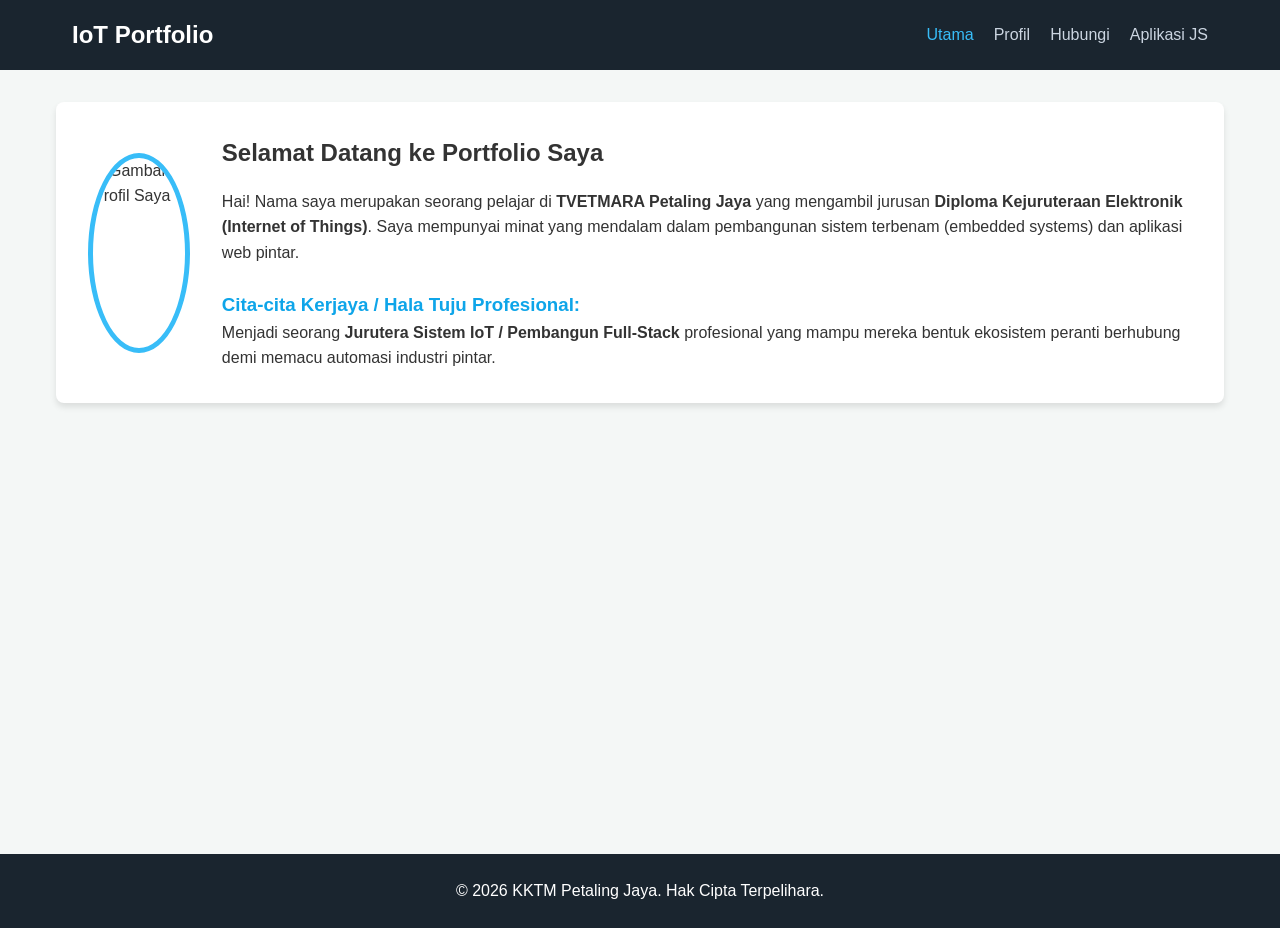
==== index.html @ 68d2a6ef "Add files via upload" ====
<!DOCTYPE html>
<html lang="ms">
<head>
    <meta charset="UTF-8">
    <meta name="viewport" content="width=device-width, initial-scale=1.0">
    <title>Portfolio Saya | Utama</title>
    <link rel="stylesheet" href="style.css">
</head>
<body>

    <header>
        <nav class="navbar">
            <div class="logo">IoT Portfolio</div>
            <div class="menu-toggle" id="mobile-menu">
                <span class="bar"></span>
                <span class="bar"></span>
                <span class="bar"></span>
            </div>
            <ul class="nav-links">
                <li><a href="index.html" class="active">Utama</a></li>
                <li><a href="profile.html">Profil</a></li>
                <li><a href="contact.html">Hubungi</a></li>
                <li><a href="game.html">Aplikasi JS</a></li>
            </ul>
        </nav>
    </header>

    <main>
        <section class="card hero">
            <!-- Sila gantikan gambar profile.jpg dalam folder images -->
            <img src="images/profile.jpg" alt="Gambar Profil Saya" class="profile-img">
            <div>
                <h1>Selamat Datang ke Portfolio Saya</h1>
                <p style="margin-top: 1rem;">
                    Hai! Nama saya merupakan seorang pelajar di <strong>TVETMARA Petaling Jaya</strong> yang mengambil jurusan <strong>Diploma Kejuruteraan Elektronik (Internet of Things)</strong>. Saya mempunyai minat yang mendalam dalam pembangunan sistem terbenam (embedded systems) dan aplikasi web pintar.
                </p>
                <h3 style="margin-top: 1.5rem; color: #0ea5e9;">Cita-cita Kerjaya / Hala Tuju Profesional:</h3>
                <p>Menjadi seorang <strong>Jurutera Sistem IoT / Pembangun Full-Stack</strong> profesional yang mampu mereka bentuk ekosistem peranti berhubung demi memacu automasi industri pintar.</p>
            </div>
        </section>
    </main>

    <footer>
        <p>&copy; 2026 KKTM Petaling Jaya. Hak Cipta Terpelihara.</p>
    </footer>

    <script src="script.js"></script>
</body>
</html>
---- style.css ----
/* Reset & Base Styles */
* {
    margin: 0;
    padding: 0;
    box-sizing: border-box;
    font-family: 'Segoe UI', Tahoma, Geneva, Verdana, sans-serif;
}

body {
    background-color: #f4f7f6;
    color: #333;
    line-height: 1.6;
}

/* Navigation Bar */
header {
    background-color: #1a252f;
    position: sticky;
    top: 0;
    z-index: 1000;
}

.navbar {
    display: flex;
    justify-content: space-between;
    align-items: center;
    padding: 1rem 2rem;
    max-width: 1200px;
    margin: 0 auto;
}

.logo {
    color: #fff;
    font-size: 1.5rem;
    font-weight: bold;
}

.nav-links {
    list-style: none;
    display: flex;
}

.nav-links li {
    margin-left: 20px;
}

.nav-links a {
    color: #cbd5e1;
    text-decoration: none;
    font-weight: 500;
    transition: color 0.3s;
}

.nav-links a:hover, .nav-links a.active {
    color: #38bdf8;
}

.menu-toggle {
    display: none;
    flex-direction: column;
    cursor: pointer;
}

.menu-toggle .bar {
    height: 3px;
    width: 25px;
    background-color: white;
    margin: 4px 0;
    transition: 0.4s;
}

/* Main Container */
main {
    max-width: 1200px;
    margin: 2rem auto;
    padding: 0 1rem;
    min-height: 80vh;
}

/* Footer */
footer {
    background-color: #1a252f;
    color: #fff;
    text-align: center;
    padding: 1.5rem;
    margin-top: 2rem;
}

/* Card Styles */
.card {
    background: #fff;
    padding: 2rem;
    border-radius: 8px;
    box-shadow: 0 4px 6px rgba(0,0,0,0.1);
    margin-bottom: 2rem;
}

/* Home Page Styles */
.hero {
    display: flex;
    align-items: center;
    gap: 2rem;
}

.profile-img {
    width: 200px;
    height: 200px;
    border-radius: 50%;
    object-fit: cover;
    border: 5px solid #38bdf8;
}

/* Table Styles (Profile Page) */
.resume-table {
    width: 100%;
    border-collapse: collapse;
    margin-top: 1rem;
}

.resume-table th, .resume-table td {
    border: 1px solid #ddd;
    padding: 12px;
    text-align: left;
}

.resume-table th {
    background-color: #34495e;
    color: white;
}

/* Form Styles (Contact Page) */
.form-group {
    margin-bottom: 1.5rem;
}

.form-group label {
    display: block;
    margin-bottom: 0.5rem;
    font-weight: bold;
}

.form-control {
    width: 100%;
    padding: 0.75rem;
    border: 1px solid #ccc;
    border-radius: 4px;
}

.error-msg {
    color: #e74c3c;
    font-size: 0.85rem;
    margin-top: 0.25rem;
    display: none;
}

.btn {
    background-color: #38bdf8;
    color: white;
    padding: 0.75rem 1.5rem;
    border: none;
    border-radius: 4px;
    cursor: pointer;
    font-size: 1rem;
}

.btn:hover {
    background-color: #0ea5e9;
}

/* App Styles (Game/Interactive Page) */
.app-container {
    max-width: 500px;
    margin: 0 auto;
    text-align: center;
}

#bmi-result {
    margin-top: 1.5rem;
    font-size: 1.2rem;
    font-weight: bold;
}

/* Responsiveness (Media Queries) */
@media (max-width: 768px) {
    .nav-links {
        display: none;
        flex-direction: column;
        width: 100%;
        position: absolute;
        top: 60px;
        left: 0;
        background-color: #1a252f;
        text-align: center;
        padding: 1rem 0;
    }
    
    .nav-links.active {
        display: flex;
    }

    .nav-links li {
        margin: 10px 0;
    }

    .menu-toggle {
        display: flex;
    }

    .hero {
        flex-direction: column;
        text-align: center;
    }
}
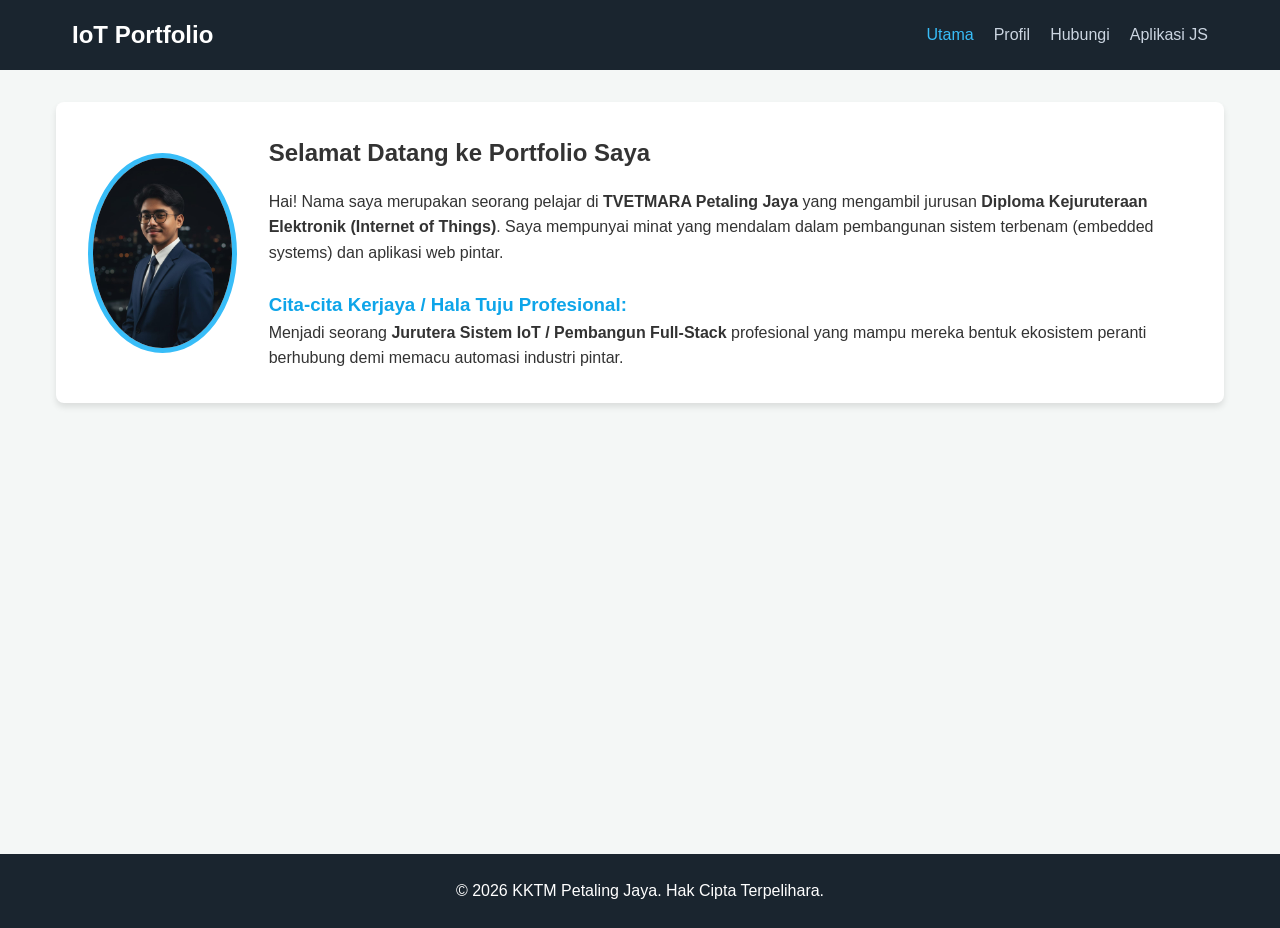
==== commit f1f0e0b1: "Update index.html" ====
--- a/index.html
+++ b/index.html
@@ -28,7 +28,7 @@
     <main>
         <section class="card hero">
             <!-- Sila gantikan gambar profile.jpg dalam folder images -->
-            <img src="images/profile.jpg" alt="Gambar Profil Saya" class="profile-img">
+           <img src="images/profile.jpg" alt="Gambar Profil Saya" class="profile-img">
             <div>
                 <h1>Selamat Datang ke Portfolio Saya</h1>
                 <p style="margin-top: 1rem;">
@@ -46,4 +46,4 @@
 
     <script src="script.js"></script>
 </body>
-</html>+</html>
--- a/style.css
+++ b/style.css
@@ -105,9 +105,12 @@
 .profile-img {
     width: 200px;
     height: 200px;
-    border-radius: 50%;
-    object-fit: cover;
+    border-radius: 50%;       /* Memotong bucu imej menjadi bulat sempurna */
+    object-fit: cover;         /* PENTING: Mengekalkan nisbah asal supaya gambar tidak penyek */
+    object-position: center;   /* Memastikan bahagian tengah gambar sentiasa fokus */
     border: 5px solid #38bdf8;
+    display: block;            /* Mengubah elemen kepada block level */
+    margin: 0 auto;            /* Memastikan kedudukan imej berada di tengah-tengah */
 }
 
 /* Table Styles (Profile Page) */
@@ -210,4 +213,4 @@
         flex-direction: column;
         text-align: center;
     }
-}+}
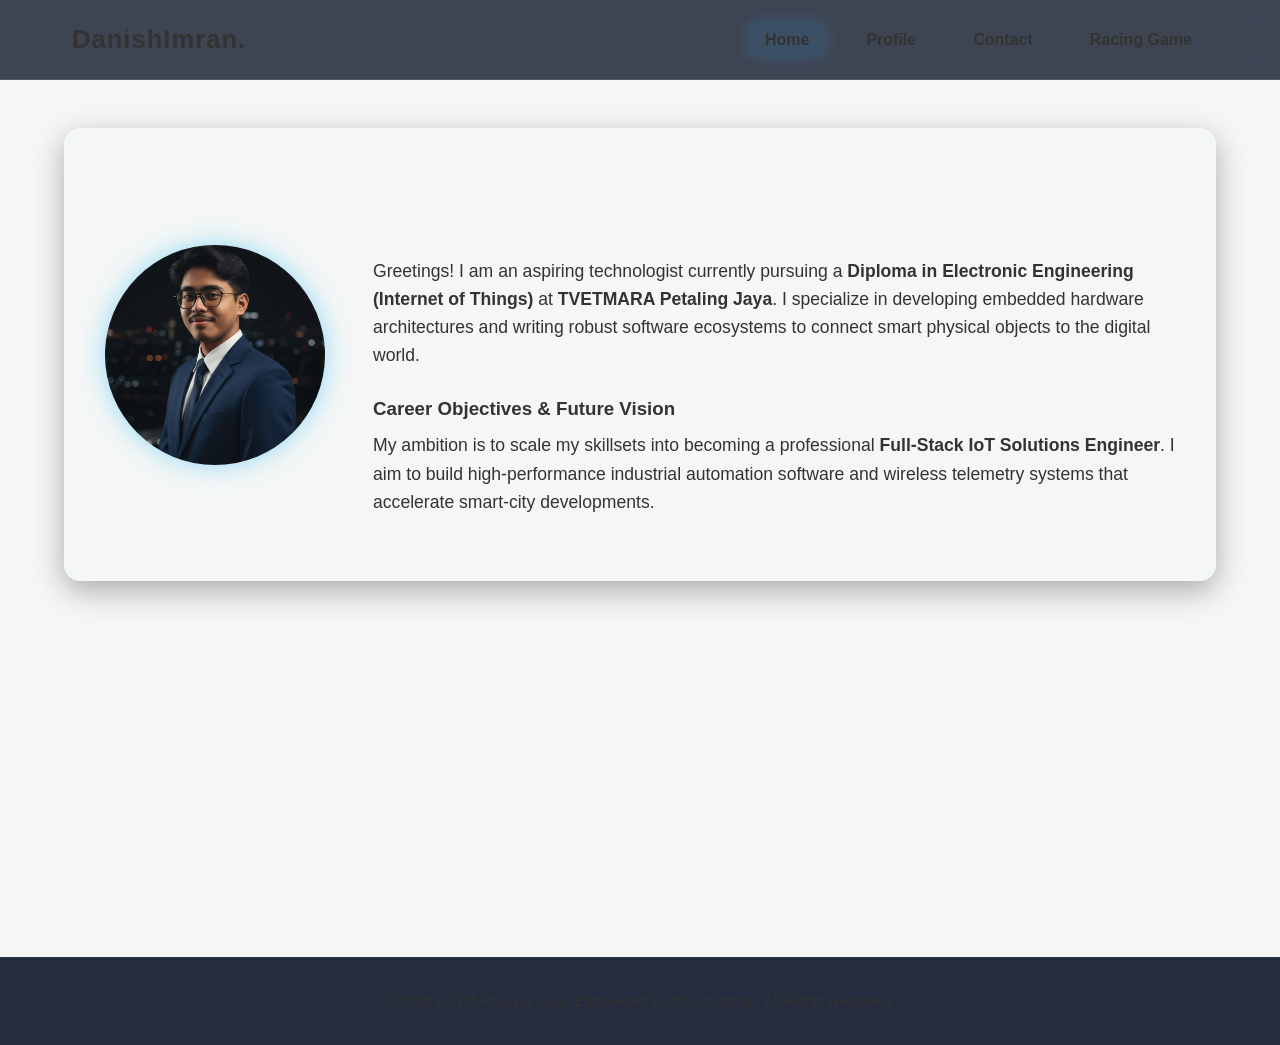
==== commit b2e2d9ec: "Update index.html" ====
--- a/index.html
+++ b/index.html
@@ -1,47 +1,50 @@
 <!DOCTYPE html>
-<html lang="ms">
+<html lang="en">
 <head>
     <meta charset="UTF-8">
     <meta name="viewport" content="width=device-width, initial-scale=1.0">
-    <title>Portfolio Saya | Utama</title>
+    <title>Danish Imran | Professional IoT Portfolio</title>
     <link rel="stylesheet" href="style.css">
 </head>
 <body>
 
     <header>
         <nav class="navbar">
-            <div class="logo">IoT Portfolio</div>
+            <div class="logo">Danish<span>Imran.</span></div>
             <div class="menu-toggle" id="mobile-menu">
                 <span class="bar"></span>
                 <span class="bar"></span>
                 <span class="bar"></span>
             </div>
             <ul class="nav-links">
-                <li><a href="index.html" class="active">Utama</a></li>
-                <li><a href="profile.html">Profil</a></li>
-                <li><a href="contact.html">Hubungi</a></li>
-                <li><a href="game.html">Aplikasi JS</a></li>
+                <li><a href="index.html" class="active">Home</a></li>
+                <li><a href="profile.html">Profile</a></li>
+                <li><a href="contact.html">Contact</a></li>
+                <li><a href="game.html">Racing Game</a></li>
             </ul>
         </nav>
     </header>
 
     <main>
         <section class="card hero">
-            <!-- Sila gantikan gambar profile.jpg dalam folder images -->
-           <img src="images/profile.jpg" alt="Gambar Profil Saya" class="profile-img">
-            <div>
-                <h1>Selamat Datang ke Portfolio Saya</h1>
-                <p style="margin-top: 1rem;">
-                    Hai! Nama saya merupakan seorang pelajar di <strong>TVETMARA Petaling Jaya</strong> yang mengambil jurusan <strong>Diploma Kejuruteraan Elektronik (Internet of Things)</strong>. Saya mempunyai minat yang mendalam dalam pembangunan sistem terbenam (embedded systems) dan aplikasi web pintar.
+            <div class="profile-container">
+                <img src="images/profile.jpg" alt="Danish Imran's Profile Picture" class="profile-img">
+            </div>
+            <div class="hero-text">
+                <h1>Welcome to My Innovation Hub</h1>
+                <p>
+                    Greetings! I am an aspiring technologist currently pursuing a <strong>Diploma in Electronic Engineering (Internet of Things)</strong> at <strong>TVETMARA Petaling Jaya</strong>. I specialize in developing embedded hardware architectures and writing robust software ecosystems to connect smart physical objects to the digital world.
                 </p>
-                <h3 style="margin-top: 1.5rem; color: #0ea5e9;">Cita-cita Kerjaya / Hala Tuju Profesional:</h3>
-                <p>Menjadi seorang <strong>Jurutera Sistem IoT / Pembangun Full-Stack</strong> profesional yang mampu mereka bentuk ekosistem peranti berhubung demi memacu automasi industri pintar.</p>
+                <h3 style="margin-top: 1.5rem; color: var(--primary);">Career Objectives & Future Vision</h3>
+                <p style="margin-top: 0.5rem;">
+                    My ambition is to scale my skillsets into becoming a professional <strong>Full-Stack IoT Solutions Engineer</strong>. I aim to build high-performance industrial automation software and wireless telemetry systems that accelerate smart-city developments.
+                </p>
             </div>
         </section>
     </main>
 
     <footer>
-        <p>&copy; 2026 KKTM Petaling Jaya. Hak Cipta Terpelihara.</p>
+        <p>&copy; 2026 KKTM Petaling Jaya. Engineered by Danish Imran. All Rights Reserved.</p>
     </footer>
 
     <script src="script.js"></script>
--- a/style.css
+++ b/style.css
@@ -7,7 +7,409 @@
 }
 
 body {
-    background-color: #f4f7f6;
+    background-color: #f4f7f6;/* ==========================================
+   PREMIUM CYBERPUNK DARK THEME STYLES
+   ========================================== */
+
+:root {
+    --bg-color: #0f172a;
+    --card-bg: rgba(30, 41, 59, 0.7);
+    --text-main: #f8fafc;
+    --text-muted: #94a3b8;
+    --primary: #38bdf8;
+    --accent: #f43f5e;
+    --success: #10b981;
+}
+
+* {
+    margin: 0;
+    padding: 0;
+    box-sizing: border-box;
+    font-family: 'Segoe UI', Roboto, Helvetica, Arial, sans-serif;
+}
+
+body {
+    background-color: var(--bg-color);
+    color: var(--text-main);
+    line-height: 1.6;
+    overflow-x: hidden;
+}
+
+/* Glassmorphism Navigation Bar */
+header {
+    background: rgba(15, 23, 42, 0.8);
+    backdrop-filter: blur(12px);
+    position: sticky;
+    top: 0;
+    z-index: 1000;
+    border-bottom: 1px solid rgba(255, 255, 255, 0.1);
+}
+
+.navbar {
+    display: flex;
+    justify-content: space-between;
+    align-items: center;
+    padding: 1.2rem 2rem;
+    max-width: 1200px;
+    margin: 0 auto;
+}
+
+.logo {
+    color: var(--text-main);
+    font-size: 1.6rem;
+    font-weight: 800;
+    letter-spacing: 1px;
+}
+
+.logo span {
+    color: var(--primary);
+}
+
+.nav-links {
+    list-style: none;
+    display: flex;
+    align-items: center;
+}
+
+.nav-links li {
+    margin-left: 25px;
+}
+
+.nav-links a {
+    color: var(--text-muted);
+    text-decoration: none;
+    font-weight: 600;
+    font-size: 1rem;
+    transition: all 0.3s ease;
+    padding: 0.5rem 1rem;
+    border-radius: 6px;
+}
+
+.nav-links a:hover, .nav-links a.active {
+    color: var(--primary);
+    background: rgba(56, 189, 248, 0.1);
+    box-shadow: 0 0 15px rgba(56, 189, 248, 0.2);
+}
+
+.menu-toggle {
+    display: none;
+    flex-direction: column;
+    cursor: pointer;
+}
+
+.menu-toggle .bar {
+    height: 3px;
+    width: 25px;
+    background-color: var(--text-main);
+    margin: 4px 0;
+    transition: 0.4s;
+}
+
+/* Main Container Layout */
+main {
+    max-width: 1200px;
+    margin: 3rem auto;
+    padding: 0 1.5rem;
+    min-height: 85vh;
+}
+
+/* Glow Cards & Section Layouts */
+.card {
+    background: var(--card-bg);
+    backdrop-filter: blur(8px);
+    padding: 2.5rem;
+    border-radius: 16px;
+    border: 1px solid rgba(255, 255, 255, 0.05);
+    box-shadow: 0 10px 30px rgba(0, 0, 0, 0.3);
+    margin-bottom: 2.5rem;
+    transition: transform 0.3s ease, box-shadow 0.3s ease;
+}
+
+.card:hover {
+    transform: translateY(-5px);
+    border-color: rgba(56, 189, 248, 0.3);
+    box-shadow: 0 15px 35px rgba(56, 189, 248, 0.1);
+}
+
+/* Hero Section (Home Page) */
+.hero {
+    display: flex;
+    align-items: center;
+    gap: 3rem;
+}
+
+.profile-container {
+    position: relative;
+}
+
+.profile-img {
+    width: 220px;
+    height: 220px;
+    border-radius: 50%;
+    object-fit: cover;
+    border: 4px solid var(--primary);
+    box-shadow: 0 0 25px rgba(56, 189, 248, 0.5);
+}
+
+.hero-text h1 {
+    font-size: 2.8rem;
+    font-weight: 800;
+    margin-bottom: 1rem;
+    background: linear-gradient(to right, #fff, var(--primary));
+    -webkit-background-clip: text;
+    -webkit-text-fill-color: transparent;
+}
+
+.hero-text p {
+    color: var(--text-muted);
+    font-size: 1.1rem;
+    margin-bottom: 1.5rem;
+}
+
+/* Resume Table Layout */
+.resume-table {
+    width: 100%;
+    border-collapse: separate;
+    border-spacing: 0 10px;
+    margin-top: 1.5rem;
+}
+
+.resume-table th {
+    background-color: rgba(15, 23, 42, 0.6);
+    color: var(--primary);
+    padding: 15px;
+    font-weight: 700;
+    text-transform: uppercase;
+    font-size: 0.85rem;
+    letter-spacing: 1px;
+    border-bottom: 2px solid var(--primary);
+    text-align: left;
+}
+
+.resume-table td {
+    background: rgba(255, 255, 255, 0.02);
+    padding: 15px;
+    color: var(--text-main);
+    border-top: 1px solid rgba(255, 255, 255, 0.05);
+    border-bottom: 1px solid rgba(255, 255, 255, 0.05);
+}
+
+.resume-table tr:hover td {
+    background: rgba(56, 189, 248, 0.05);
+}
+
+/* Premium Form Elements */
+.form-group {
+    margin-bottom: 1.8rem;
+}
+
+.form-group label {
+    display: block;
+    margin-bottom: 0.6rem;
+    font-weight: 600;
+    color: var(--text-main);
+    font-size: 0.95rem;
+}
+
+.form-control {
+    width: 100%;
+    padding: 0.85rem 1rem;
+    background: rgba(15, 23, 42, 0.6);
+    border: 1px solid rgba(255, 255, 255, 0.1);
+    border-radius: 8px;
+    color: #fff;
+    font-size: 1rem;
+    transition: all 0.3s ease;
+}
+
+.form-control:focus {
+    outline: none;
+    border-color: var(--primary);
+    box-shadow: 0 0 10px rgba(56, 189, 248, 0.3);
+}
+
+.error-msg {
+    color: var(--accent);
+    font-size: 0.85rem;
+    margin-top: 0.4rem;
+    display: none;
+}
+
+.btn {
+    background: linear-gradient(135deg, var(--primary), #0ea5e9);
+    color: #0f172a;
+    padding: 0.85rem 2rem;
+    border: none;
+    border-radius: 8px;
+    cursor: pointer;
+    font-size: 1rem;
+    font-weight: 700;
+    text-transform: uppercase;
+    letter-spacing: 1px;
+    transition: all 0.3s ease;
+    box-shadow: 0 4px 15px rgba(56, 189, 248, 0.4);
+}
+
+.btn:hover {
+    transform: translateY(-2px);
+    box-shadow: 0 6px 20px rgba(56, 189, 248, 0.6);
+}
+
+/* ==========================================
+   gempak GAME CANVAS STYLES
+   ========================================== */
+.game-container {
+    max-width: 600px;
+    margin: 0 auto;
+    text-align: center;
+}
+
+#gameArea {
+    width: 400px;
+    height: 550px;
+    background: #2c3e50;
+    margin: 20px auto;
+    position: relative;
+    overflow: hidden;
+    border: 4px solid var(--primary);
+    border-radius: 12px;
+    box-shadow: 0 0 30px rgba(56, 189, 248, 0.3);
+}
+
+.hide {
+    display: none !important;
+}
+
+.score-board {
+    background: rgba(15, 23, 42, 0.8);
+    padding: 10px 20px;
+    border-radius: 8px;
+    font-size: 1.2rem;
+    font-weight: bold;
+    display: inline-block;
+    border: 1px solid rgba(255, 255, 255, 0.1);
+    color: var(--primary);
+    margin-bottom: 10px;
+}
+
+.startScreen {
+    position: absolute;
+    background-color: rgba(15, 23, 42, 0.95);
+    color: white;
+    z-index: 5;
+    top: 50%;
+    left: 50%;
+    transform: translate(-50%, -50%);
+    text-align: center;
+    width: 350px;
+    padding: 25px;
+    border-radius: 10px;
+    border: 2px solid var(--accent);
+    cursor: pointer;
+    font-weight: 600;
+    box-shadow: 0 0 20px rgba(244, 63, 94, 0.4);
+}
+
+.car {
+    width: 50px;
+    height: 80px;
+    background: #f43f5e;
+    position: absolute;
+    bottom: 20px;
+    left: 175px;
+    border-radius: 8px;
+    box-shadow: 0 5px 15px rgba(0,0,0,0.5);
+    /* Simple stylized sport car representation using gradients */
+    background: linear-gradient(to bottom, #ff1744 20%, #b71c1c 80%);
+}
+
+/* Car details for a better look */
+.car::before {
+    content: '';
+    position: absolute;
+    width: 36px;
+    height: 20px;
+    background: #0f172a;
+    top: 15px;
+    left: 7px;
+    border-radius: 4px;
+}
+
+.enemy {
+    width: 50px;
+    height: 80px;
+    background: linear-gradient(to bottom, #00e676 20%, #1b5e20 80%);
+    position: absolute;
+    border-radius: 8px;
+    box-shadow: 0 5px 15px rgba(0,0,0,0.5);
+}
+
+.enemy::before {
+    content: '';
+    position: absolute;
+    width: 36px;
+    height: 20px;
+    background: #0f172a;
+    top: 15px;
+    left: 7px;
+    border-radius: 4px;
+}
+
+.roadLines {
+    width: 10px;
+    height: 100px;
+    background: #fff;
+    position: absolute;
+    left: 195px;
+}
+
+/* Footer Section */
+footer {
+    background: rgba(15, 23, 42, 0.9);
+    color: var(--text-muted);
+    text-align: center;
+    padding: 2rem;
+    margin-top: 4rem;
+    border-top: 1px solid rgba(255, 255, 255, 0.05);
+    font-size: 0.9rem;
+}
+
+/* Media Queries for Perfect Responsiveness */
+@media (max-width: 768px) {
+    .nav-links {
+        display: none;
+        flex-direction: column;
+        width: 100%;
+        position: absolute;
+        top: 65px;
+        left: 0;
+        background-color: var(--bg-color);
+        border-bottom: 1px solid rgba(255, 255, 255, 0.1);
+        padding: 1.5rem 0;
+    }
+    
+    .nav-links.active {
+        display: flex;
+    }
+
+    .nav-links li {
+        margin: 12px 0;
+    }
+
+    .menu-toggle {
+        display: flex;
+    }
+
+    .hero {
+        flex-direction: column;
+        text-align: center;
+    }
+    
+    #gameArea {
+        width: 100%;
+        max-width: 340px;
+    }
+}
     color: #333;
     line-height: 1.6;
 }
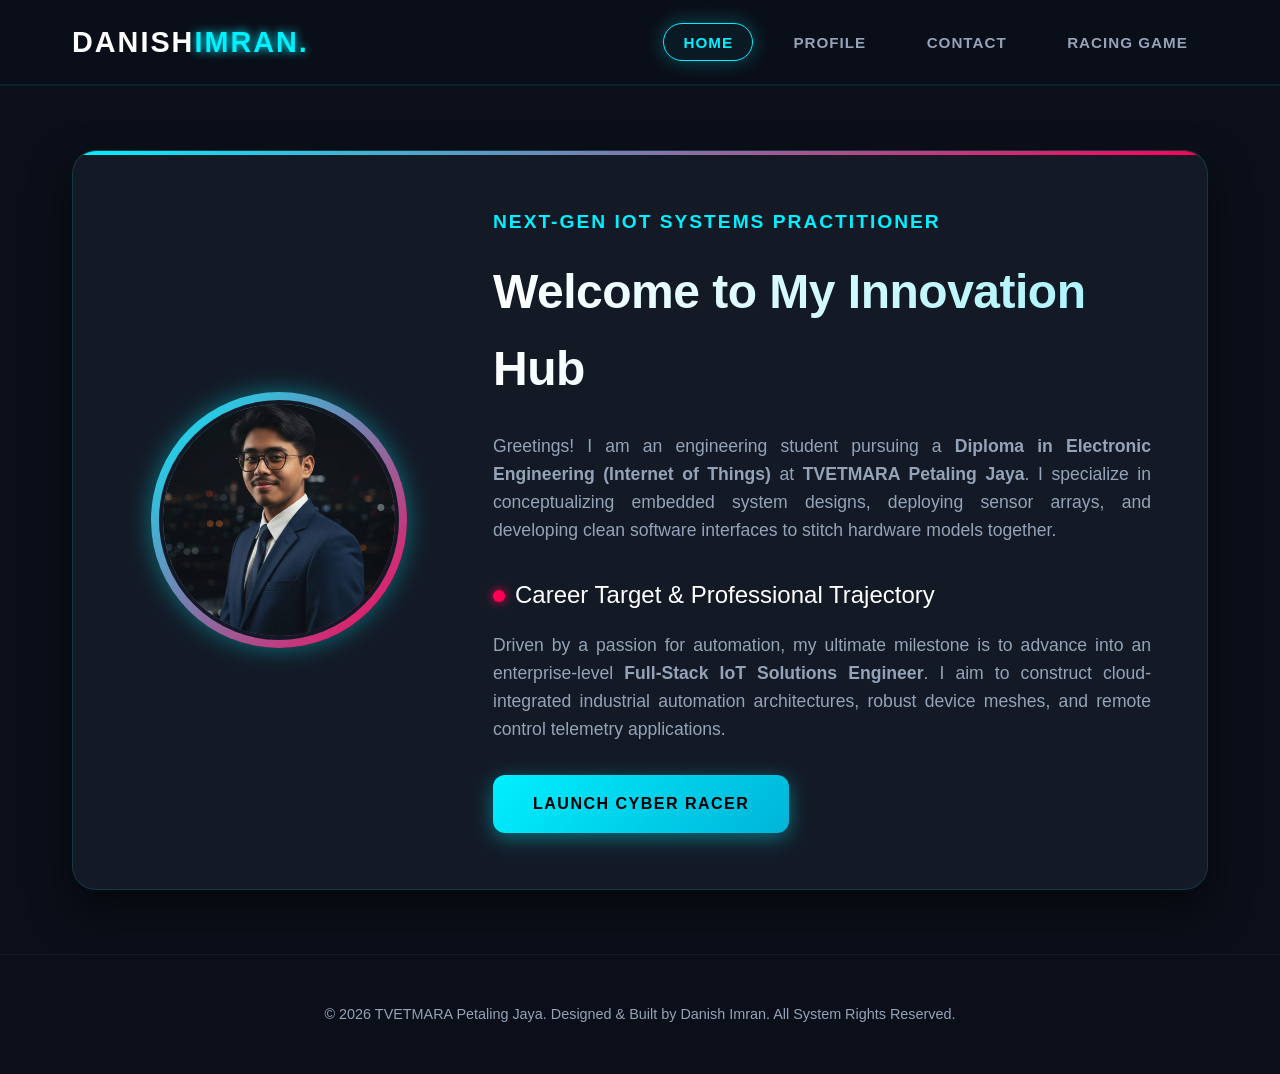
==== commit 21b93b34: "Update index.html" ====
--- a/index.html
+++ b/index.html
@@ -3,7 +3,7 @@
 <head>
     <meta charset="UTF-8">
     <meta name="viewport" content="width=device-width, initial-scale=1.0">
-    <title>Danish Imran | Professional IoT Portfolio</title>
+    <title>Danish Imran | IoT & Embedded Engineer Portfolio</title>
     <link rel="stylesheet" href="style.css">
 </head>
 <body>
@@ -11,11 +11,6 @@
     <header>
         <nav class="navbar">
             <div class="logo">Danish<span>Imran.</span></div>
-            <div class="menu-toggle" id="mobile-menu">
-                <span class="bar"></span>
-                <span class="bar"></span>
-                <span class="bar"></span>
-            </div>
             <ul class="nav-links">
                 <li><a href="index.html" class="active">Home</a></li>
                 <li><a href="profile.html">Profile</a></li>
@@ -26,27 +21,38 @@
     </header>
 
     <main>
-        <section class="card hero">
-            <div class="profile-container">
-                <img src="images/profile.jpg" alt="Danish Imran's Profile Picture" class="profile-img">
-            </div>
-            <div class="hero-text">
-                <h1>Welcome to My Innovation Hub</h1>
-                <p>
-                    Greetings! I am an aspiring technologist currently pursuing a <strong>Diploma in Electronic Engineering (Internet of Things)</strong> at <strong>TVETMARA Petaling Jaya</strong>. I specialize in developing embedded hardware architectures and writing robust software ecosystems to connect smart physical objects to the digital world.
-                </p>
-                <h3 style="margin-top: 1.5rem; color: var(--primary);">Career Objectives & Future Vision</h3>
-                <p style="margin-top: 0.5rem;">
-                    My ambition is to scale my skillsets into becoming a professional <strong>Full-Stack IoT Solutions Engineer</strong>. I aim to build high-performance industrial automation software and wireless telemetry systems that accelerate smart-city developments.
-                </p>
+        <section class="card-gempak">
+            <div class="hero-grid">
+                
+                <!-- Left Column: Image with Glowing Neon Ring -->
+                <div class="profile-wrapper">
+                    <img src="images/profile.jpg" alt="Danish Imran Portrait" class="profile-img-gempak">
+                </div>
+
+                <!-- Right Column: Premium Copywriting Content -->
+                <div class="hero-text">
+                    <div class="subtitle">Next-Gen IoT Systems Practitioner</div>
+                    <h1>Welcome to My Innovation Hub</h1>
+                    
+                    <p>
+                        Greetings! I am an engineering student pursuing a <strong>Diploma in Electronic Engineering (Internet of Things)</strong> at <strong>TVETMARA Petaling Jaya</strong>. I specialize in conceptualizing embedded system designs, deploying sensor arrays, and developing clean software interfaces to stitch hardware models together.
+                    </p>
+
+                    <div class="section-title-gempak">Career Target & Professional Trajectory</div>
+                    <p>
+                        Driven by a passion for automation, my ultimate milestone is to advance into an enterprise-level <strong>Full-Stack IoT Solutions Engineer</strong>. I aim to construct cloud-integrated industrial automation architectures, robust device meshes, and remote control telemetry applications.
+                    </p>
+
+                    <a href="game.html" class="btn-cyber">Launch Cyber Racer</a>
+                </div>
+
             </div>
         </section>
     </main>
 
     <footer>
-        <p>&copy; 2026 KKTM Petaling Jaya. Engineered by Danish Imran. All Rights Reserved.</p>
+        <p>&copy; 2026 TVETMARA Petaling Jaya. Designed & Built by Danish Imran. All System Rights Reserved.</p>
     </footer>
 
-    <script src="script.js"></script>
 </body>
 </html>
--- a/style.css
+++ b/style.css
@@ -1,48 +1,39 @@
-/* Reset & Base Styles */
+/* ==========================================
+   ULTRA-PREMIUM CYBERPUNK DARK THEME
+   ========================================== */
+
+:root {
+    --bg-main: #0b0f19;       /* Deep space dark background */
+    --bg-card: #131a26;       /* Sleek tech card background */
+    --primary: #00f0ff;       /* Cyber neon cyan */
+    --accent: #ff0055;        /* Neon pink/red */
+    --text-white: #ffffff;
+    --text-gray: #94a3b8;
+    --neon-glow: 0 0 20px rgba(0, 240, 255, 0.3);
+}
+
 * {
     margin: 0;
     padding: 0;
     box-sizing: border-box;
-    font-family: 'Segoe UI', Tahoma, Geneva, Verdana, sans-serif;
+    font-family: 'Segoe UI', -apple-system, BlinkMacSystemFont, Roboto, sans-serif;
 }
 
 body {
-    background-color: #f4f7f6;/* ==========================================
-   PREMIUM CYBERPUNK DARK THEME STYLES
-   ========================================== */
-
-:root {
-    --bg-color: #0f172a;
-    --card-bg: rgba(30, 41, 59, 0.7);
-    --text-main: #f8fafc;
-    --text-muted: #94a3b8;
-    --primary: #38bdf8;
-    --accent: #f43f5e;
-    --success: #10b981;
-}
-
-* {
-    margin: 0;
-    padding: 0;
-    box-sizing: border-box;
-    font-family: 'Segoe UI', Roboto, Helvetica, Arial, sans-serif;
-}
-
-body {
-    background-color: var(--bg-color);
-    color: var(--text-main);
+    background-color: var(--bg-main);
+    color: var(--text-white);
     line-height: 1.6;
     overflow-x: hidden;
 }
 
-/* Glassmorphism Navigation Bar */
+/* Premium Glassmorphism Navbar */
 header {
-    background: rgba(15, 23, 42, 0.8);
+    background: rgba(11, 15, 25, 0.85);
     backdrop-filter: blur(12px);
     position: sticky;
     top: 0;
     z-index: 1000;
-    border-bottom: 1px solid rgba(255, 255, 255, 0.1);
+    border-bottom: 2px solid rgba(0, 240, 255, 0.1);
 }
 
 .navbar {
@@ -55,564 +46,203 @@
 }
 
 .logo {
-    color: var(--text-main);
-    font-size: 1.6rem;
-    font-weight: 800;
-    letter-spacing: 1px;
+    font-size: 1.8rem;
+    font-weight: 900;
+    letter-spacing: 2px;
+    color: var(--text-white);
+    text-transform: uppercase;
 }
 
 .logo span {
     color: var(--primary);
+    text-shadow: 0 0 10px var(--primary);
 }
 
 .nav-links {
     list-style: none;
     display: flex;
-    align-items: center;
 }
 
 .nav-links li {
-    margin-left: 25px;
+    margin-left: 20px;
 }
 
 .nav-links a {
-    color: var(--text-muted);
+    color: var(--text-gray);
     text-decoration: none;
-    font-weight: 600;
-    font-size: 1rem;
-    transition: all 0.3s ease;
-    padding: 0.5rem 1rem;
-    border-radius: 6px;
+    font-weight: 700;
+    font-size: 0.95rem;
+    text-transform: uppercase;
+    letter-spacing: 1px;
+    padding: 0.6rem 1.2rem;
+    border-radius: 50px;
+    transition: all 0.4s ease;
+    border: 1px solid transparent;
 }
 
 .nav-links a:hover, .nav-links a.active {
     color: var(--primary);
-    background: rgba(56, 189, 248, 0.1);
-    box-shadow: 0 0 15px rgba(56, 189, 248, 0.2);
-}
-
-.menu-toggle {
-    display: none;
-    flex-direction: column;
-    cursor: pointer;
-}
-
-.menu-toggle .bar {
-    height: 3px;
-    width: 25px;
-    background-color: var(--text-main);
-    margin: 4px 0;
-    transition: 0.4s;
-}
-
-/* Main Container Layout */
+    background: rgba(0, 240, 255, 0.05);
+    border-color: var(--primary);
+    box-shadow: var(--neon-glow);
+}
+
+/* Main Content Area */
 main {
     max-width: 1200px;
-    margin: 3rem auto;
-    padding: 0 1.5rem;
-    min-height: 85vh;
-}
-
-/* Glow Cards & Section Layouts */
-.card {
-    background: var(--card-bg);
-    backdrop-filter: blur(8px);
-    padding: 2.5rem;
-    border-radius: 16px;
-    border: 1px solid rgba(255, 255, 255, 0.05);
-    box-shadow: 0 10px 30px rgba(0, 0, 0, 0.3);
-    margin-bottom: 2.5rem;
-    transition: transform 0.3s ease, box-shadow 0.3s ease;
-}
-
-.card:hover {
+    margin: 4rem auto;
+    padding: 0 2rem;
+    min-height: 75vh;
+}
+
+/* The Ultimate Tech Card Component */
+.card-gempak {
+    background: var(--bg-card);
+    border: 1px solid rgba(0, 240, 255, 0.15);
+    border-radius: 24px;
+    padding: 3.5rem;
+    box-shadow: 0 20px 40px rgba(0, 0, 0, 0.5);
+    position: relative;
+    overflow: hidden;
+    transition: all 0.4s ease;
+}
+
+.card-gempak:hover {
+    border-color: var(--primary);
+    box-shadow: 0 25px 50px rgba(0, 240, 255, 0.15);
     transform: translateY(-5px);
-    border-color: rgba(56, 189, 248, 0.3);
-    box-shadow: 0 15px 35px rgba(56, 189, 248, 0.1);
-}
-
-/* Hero Section (Home Page) */
-.hero {
+}
+
+/* Subtle glowing accent line on top of card */
+.card-gempak::before {
+    content: '';
+    position: absolute;
+    top: 0;
+    left: 0;
+    width: 100%;
+    height: 4px;
+    background: linear-gradient(90deg, var(--primary), var(--accent));
+}
+
+/* Hero Content Grid layout */
+.hero-grid {
+    display: grid;
+    grid-template-columns: 300px 1fr;
+    gap: 4rem;
+    align-items: center;
+}
+
+/* Glowing Profile Border */
+.profile-wrapper {
+    position: relative;
+    width: 240px;
+    height: 240px;
+    margin: 0 auto;
+}
+
+.profile-wrapper::after {
+    content: '';
+    position: absolute;
+    top: -8px; left: -8px; right: -8px; bottom: -8px;
+    border-radius: 50%;
+    background: linear-gradient(135deg, var(--primary), var(--accent));
+    z-index: 1;
+    box-shadow: 0 0 25px rgba(0, 240, 255, 0.4);
+}
+
+.profile-img-gempak {
+    width: 100%;
+    height: 100%;
+    border-radius: 50%;
+    object-fit: cover;
+    position: relative;
+    z-index: 2;
+    border: 4px solid var(--bg-card);
+}
+
+/* Typography Enhancements */
+.hero-text h1 {
+    font-size: 3rem;
+    font-weight: 900;
+    margin-bottom: 1.5rem;
+    letter-spacing: -0.5px;
+    background: linear-gradient(to right, #ffffff, #a5f3fc);
+    -webkit-background-clip: text;
+    -webkit-text-fill-color: transparent;
+}
+
+.hero-text .subtitle {
+    color: var(--primary);
+    font-size: 1.2rem;
+    font-weight: 700;
+    text-transform: uppercase;
+    letter-spacing: 2px;
+    margin-bottom: 1rem;
+}
+
+.hero-text p {
+    color: var(--text-gray);
+    font-size: 1.1rem;
+    margin-bottom: 2rem;
+    text-align: justify;
+}
+
+.section-title-gempak {
+    font-size: 1.5rem;
+    color: #fff;
+    margin-bottom: 1rem;
     display: flex;
     align-items: center;
-    gap: 3rem;
-}
-
-.profile-container {
-    position: relative;
-}
-
-.profile-img {
-    width: 220px;
-    height: 220px;
+    gap: 10px;
+}
+
+.section-title-gempak::before {
+    content: '';
+    display: inline-block;
+    width: 12px;
+    height: 12px;
+    background-color: var(--accent);
+    box-shadow: 0 0 10px var(--accent);
     border-radius: 50%;
-    object-fit: cover;
-    border: 4px solid var(--primary);
-    box-shadow: 0 0 25px rgba(56, 189, 248, 0.5);
-}
-
-.hero-text h1 {
-    font-size: 2.8rem;
+}
+
+/* Call to Action Button */
+.btn-cyber {
+    display: inline-block;
+    background: linear-gradient(135deg, var(--primary), #00b4d8);
+    color: #000;
     font-weight: 800;
-    margin-bottom: 1rem;
-    background: linear-gradient(to right, #fff, var(--primary));
-    -webkit-background-clip: text;
-    -webkit-text-fill-color: transparent;
-}
-
-.hero-text p {
-    color: var(--text-muted);
-    font-size: 1.1rem;
-    margin-bottom: 1.5rem;
-}
-
-/* Resume Table Layout */
-.resume-table {
-    width: 100%;
-    border-collapse: separate;
-    border-spacing: 0 10px;
-    margin-top: 1.5rem;
-}
-
-.resume-table th {
-    background-color: rgba(15, 23, 42, 0.6);
-    color: var(--primary);
-    padding: 15px;
-    font-weight: 700;
-    text-transform: uppercase;
-    font-size: 0.85rem;
-    letter-spacing: 1px;
-    border-bottom: 2px solid var(--primary);
-    text-align: left;
-}
-
-.resume-table td {
-    background: rgba(255, 255, 255, 0.02);
-    padding: 15px;
-    color: var(--text-main);
-    border-top: 1px solid rgba(255, 255, 255, 0.05);
-    border-bottom: 1px solid rgba(255, 255, 255, 0.05);
-}
-
-.resume-table tr:hover td {
-    background: rgba(56, 189, 248, 0.05);
-}
-
-/* Premium Form Elements */
-.form-group {
-    margin-bottom: 1.8rem;
-}
-
-.form-group label {
-    display: block;
-    margin-bottom: 0.6rem;
-    font-weight: 600;
-    color: var(--text-main);
-    font-size: 0.95rem;
-}
-
-.form-control {
-    width: 100%;
-    padding: 0.85rem 1rem;
-    background: rgba(15, 23, 42, 0.6);
-    border: 1px solid rgba(255, 255, 255, 0.1);
-    border-radius: 8px;
-    color: #fff;
-    font-size: 1rem;
+    text-transform: uppercase;
+    letter-spacing: 1.5px;
+    padding: 1rem 2.5rem;
+    border-radius: 12px;
+    text-decoration: none;
+    box-shadow: 0 5px 20px rgba(0, 240, 255, 0.4);
     transition: all 0.3s ease;
 }
 
-.form-control:focus {
-    outline: none;
-    border-color: var(--primary);
-    box-shadow: 0 0 10px rgba(56, 189, 248, 0.3);
-}
-
-.error-msg {
-    color: var(--accent);
-    font-size: 0.85rem;
-    margin-top: 0.4rem;
-    display: none;
-}
-
-.btn {
-    background: linear-gradient(135deg, var(--primary), #0ea5e9);
-    color: #0f172a;
-    padding: 0.85rem 2rem;
-    border: none;
-    border-radius: 8px;
-    cursor: pointer;
-    font-size: 1rem;
-    font-weight: 700;
-    text-transform: uppercase;
-    letter-spacing: 1px;
-    transition: all 0.3s ease;
-    box-shadow: 0 4px 15px rgba(56, 189, 248, 0.4);
-}
-
-.btn:hover {
-    transform: translateY(-2px);
-    box-shadow: 0 6px 20px rgba(56, 189, 248, 0.6);
-}
-
-/* ==========================================
-   gempak GAME CANVAS STYLES
-   ========================================== */
-.game-container {
-    max-width: 600px;
-    margin: 0 auto;
-    text-align: center;
-}
-
-#gameArea {
-    width: 400px;
-    height: 550px;
-    background: #2c3e50;
-    margin: 20px auto;
-    position: relative;
-    overflow: hidden;
-    border: 4px solid var(--primary);
-    border-radius: 12px;
-    box-shadow: 0 0 30px rgba(56, 189, 248, 0.3);
-}
-
-.hide {
-    display: none !important;
-}
-
-.score-board {
-    background: rgba(15, 23, 42, 0.8);
-    padding: 10px 20px;
-    border-radius: 8px;
-    font-size: 1.2rem;
-    font-weight: bold;
-    display: inline-block;
-    border: 1px solid rgba(255, 255, 255, 0.1);
-    color: var(--primary);
-    margin-bottom: 10px;
-}
-
-.startScreen {
-    position: absolute;
-    background-color: rgba(15, 23, 42, 0.95);
-    color: white;
-    z-index: 5;
-    top: 50%;
-    left: 50%;
-    transform: translate(-50%, -50%);
-    text-align: center;
-    width: 350px;
-    padding: 25px;
-    border-radius: 10px;
-    border: 2px solid var(--accent);
-    cursor: pointer;
-    font-weight: 600;
-    box-shadow: 0 0 20px rgba(244, 63, 94, 0.4);
-}
-
-.car {
-    width: 50px;
-    height: 80px;
-    background: #f43f5e;
-    position: absolute;
-    bottom: 20px;
-    left: 175px;
-    border-radius: 8px;
-    box-shadow: 0 5px 15px rgba(0,0,0,0.5);
-    /* Simple stylized sport car representation using gradients */
-    background: linear-gradient(to bottom, #ff1744 20%, #b71c1c 80%);
-}
-
-/* Car details for a better look */
-.car::before {
-    content: '';
-    position: absolute;
-    width: 36px;
-    height: 20px;
-    background: #0f172a;
-    top: 15px;
-    left: 7px;
-    border-radius: 4px;
-}
-
-.enemy {
-    width: 50px;
-    height: 80px;
-    background: linear-gradient(to bottom, #00e676 20%, #1b5e20 80%);
-    position: absolute;
-    border-radius: 8px;
-    box-shadow: 0 5px 15px rgba(0,0,0,0.5);
-}
-
-.enemy::before {
-    content: '';
-    position: absolute;
-    width: 36px;
-    height: 20px;
-    background: #0f172a;
-    top: 15px;
-    left: 7px;
-    border-radius: 4px;
-}
-
-.roadLines {
-    width: 10px;
-    height: 100px;
-    background: #fff;
-    position: absolute;
-    left: 195px;
+.btn-cyber:hover {
+    transform: scale(1.05);
+    box-shadow: 0 8px 25px rgba(0, 240, 255, 0.6);
 }
 
 /* Footer Section */
 footer {
-    background: rgba(15, 23, 42, 0.9);
-    color: var(--text-muted);
     text-align: center;
-    padding: 2rem;
-    margin-top: 4rem;
+    padding: 3rem;
+    color: var(--text-gray);
+    font-size: 0.9rem;
     border-top: 1px solid rgba(255, 255, 255, 0.05);
-    font-size: 0.9rem;
-}
-
-/* Media Queries for Perfect Responsiveness */
-@media (max-width: 768px) {
-    .nav-links {
-        display: none;
-        flex-direction: column;
-        width: 100%;
-        position: absolute;
-        top: 65px;
-        left: 0;
-        background-color: var(--bg-color);
-        border-bottom: 1px solid rgba(255, 255, 255, 0.1);
-        padding: 1.5rem 0;
-    }
-    
-    .nav-links.active {
-        display: flex;
-    }
-
-    .nav-links li {
-        margin: 12px 0;
-    }
-
-    .menu-toggle {
-        display: flex;
-    }
-
-    .hero {
-        flex-direction: column;
+}
+
+/* Responsive Fixes */
+@media (max-width: 900px) {
+    .hero-grid {
+        grid-template-columns: 1fr;
+        gap: 2.5rem;
         text-align: center;
     }
-    
-    #gameArea {
-        width: 100%;
-        max-width: 340px;
-    }
-}
-    color: #333;
-    line-height: 1.6;
-}
-
-/* Navigation Bar */
-header {
-    background-color: #1a252f;
-    position: sticky;
-    top: 0;
-    z-index: 1000;
-}
-
-.navbar {
-    display: flex;
-    justify-content: space-between;
-    align-items: center;
-    padding: 1rem 2rem;
-    max-width: 1200px;
-    margin: 0 auto;
-}
-
-.logo {
-    color: #fff;
-    font-size: 1.5rem;
-    font-weight: bold;
-}
-
-.nav-links {
-    list-style: none;
-    display: flex;
-}
-
-.nav-links li {
-    margin-left: 20px;
-}
-
-.nav-links a {
-    color: #cbd5e1;
-    text-decoration: none;
-    font-weight: 500;
-    transition: color 0.3s;
-}
-
-.nav-links a:hover, .nav-links a.active {
-    color: #38bdf8;
-}
-
-.menu-toggle {
-    display: none;
-    flex-direction: column;
-    cursor: pointer;
-}
-
-.menu-toggle .bar {
-    height: 3px;
-    width: 25px;
-    background-color: white;
-    margin: 4px 0;
-    transition: 0.4s;
-}
-
-/* Main Container */
-main {
-    max-width: 1200px;
-    margin: 2rem auto;
-    padding: 0 1rem;
-    min-height: 80vh;
-}
-
-/* Footer */
-footer {
-    background-color: #1a252f;
-    color: #fff;
-    text-align: center;
-    padding: 1.5rem;
-    margin-top: 2rem;
-}
-
-/* Card Styles */
-.card {
-    background: #fff;
-    padding: 2rem;
-    border-radius: 8px;
-    box-shadow: 0 4px 6px rgba(0,0,0,0.1);
-    margin-bottom: 2rem;
-}
-
-/* Home Page Styles */
-.hero {
-    display: flex;
-    align-items: center;
-    gap: 2rem;
-}
-
-.profile-img {
-    width: 200px;
-    height: 200px;
-    border-radius: 50%;       /* Memotong bucu imej menjadi bulat sempurna */
-    object-fit: cover;         /* PENTING: Mengekalkan nisbah asal supaya gambar tidak penyek */
-    object-position: center;   /* Memastikan bahagian tengah gambar sentiasa fokus */
-    border: 5px solid #38bdf8;
-    display: block;            /* Mengubah elemen kepada block level */
-    margin: 0 auto;            /* Memastikan kedudukan imej berada di tengah-tengah */
-}
-
-/* Table Styles (Profile Page) */
-.resume-table {
-    width: 100%;
-    border-collapse: collapse;
-    margin-top: 1rem;
-}
-
-.resume-table th, .resume-table td {
-    border: 1px solid #ddd;
-    padding: 12px;
-    text-align: left;
-}
-
-.resume-table th {
-    background-color: #34495e;
-    color: white;
-}
-
-/* Form Styles (Contact Page) */
-.form-group {
-    margin-bottom: 1.5rem;
-}
-
-.form-group label {
-    display: block;
-    margin-bottom: 0.5rem;
-    font-weight: bold;
-}
-
-.form-control {
-    width: 100%;
-    padding: 0.75rem;
-    border: 1px solid #ccc;
-    border-radius: 4px;
-}
-
-.error-msg {
-    color: #e74c3c;
-    font-size: 0.85rem;
-    margin-top: 0.25rem;
-    display: none;
-}
-
-.btn {
-    background-color: #38bdf8;
-    color: white;
-    padding: 0.75rem 1.5rem;
-    border: none;
-    border-radius: 4px;
-    cursor: pointer;
-    font-size: 1rem;
-}
-
-.btn:hover {
-    background-color: #0ea5e9;
-}
-
-/* App Styles (Game/Interactive Page) */
-.app-container {
-    max-width: 500px;
-    margin: 0 auto;
-    text-align: center;
-}
-
-#bmi-result {
-    margin-top: 1.5rem;
-    font-size: 1.2rem;
-    font-weight: bold;
-}
-
-/* Responsiveness (Media Queries) */
-@media (max-width: 768px) {
-    .nav-links {
-        display: none;
-        flex-direction: column;
-        width: 100%;
-        position: absolute;
-        top: 60px;
-        left: 0;
-        background-color: #1a252f;
-        text-align: center;
-        padding: 1rem 0;
-    }
-    
-    .nav-links.active {
-        display: flex;
-    }
-
-    .nav-links li {
-        margin: 10px 0;
-    }
-
-    .menu-toggle {
-        display: flex;
-    }
-
-    .hero {
-        flex-direction: column;
+    .hero-text p {
         text-align: center;
     }
 }
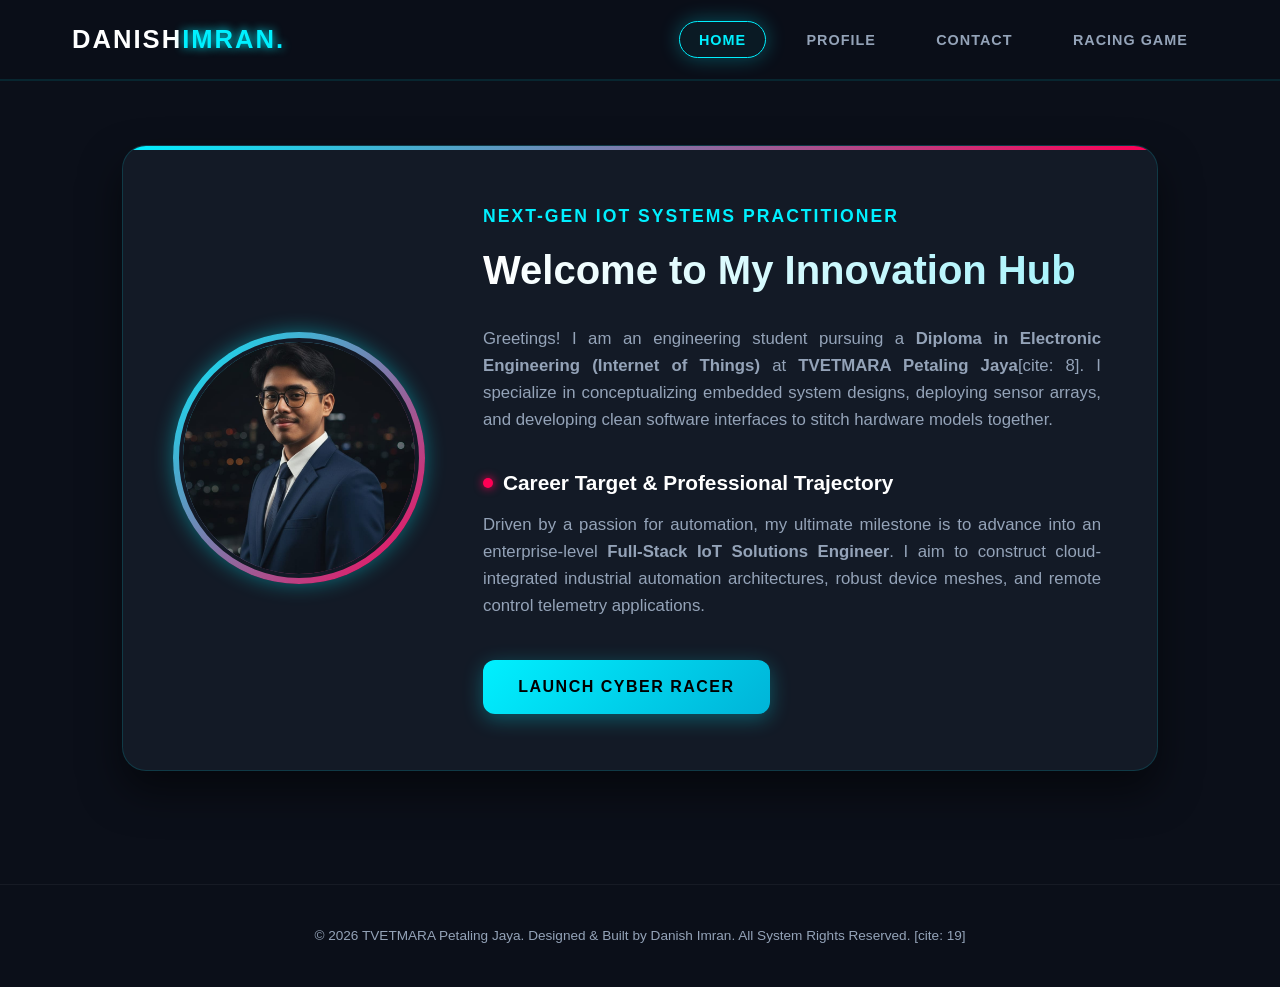
==== commit 6cf34a3c: "Update index.html" ====
--- a/index.html
+++ b/index.html
@@ -3,7 +3,7 @@
 <head>
     <meta charset="UTF-8">
     <meta name="viewport" content="width=device-width, initial-scale=1.0">
-    <title>Danish Imran | IoT & Embedded Engineer Portfolio</title>
+    <title>Danish Imran | IoT Engineering Portfolio</title>
     <link rel="stylesheet" href="style.css">
 </head>
 <body>
@@ -22,20 +22,18 @@
 
     <main>
         <section class="card-gempak">
-            <div class="hero-grid">
+            <div class="hero-flex">
                 
-                <!-- Left Column: Image with Glowing Neon Ring -->
                 <div class="profile-wrapper">
                     <img src="images/profile.jpg" alt="Danish Imran Portrait" class="profile-img-gempak">
                 </div>
 
-                <!-- Right Column: Premium Copywriting Content -->
                 <div class="hero-text">
                     <div class="subtitle">Next-Gen IoT Systems Practitioner</div>
                     <h1>Welcome to My Innovation Hub</h1>
                     
                     <p>
-                        Greetings! I am an engineering student pursuing a <strong>Diploma in Electronic Engineering (Internet of Things)</strong> at <strong>TVETMARA Petaling Jaya</strong>. I specialize in conceptualizing embedded system designs, deploying sensor arrays, and developing clean software interfaces to stitch hardware models together.
+                        Greetings! I am an engineering student pursuing a <strong>Diploma in Electronic Engineering (Internet of Things)</strong> at <strong>TVETMARA Petaling Jaya</strong>[cite: 8]. I specialize in conceptualizing embedded system designs, deploying sensor arrays, and developing clean software interfaces to stitch hardware models together.
                     </p>
 
                     <div class="section-title-gempak">Career Target & Professional Trajectory</div>
@@ -51,7 +49,7 @@
     </main>
 
     <footer>
-        <p>&copy; 2026 TVETMARA Petaling Jaya. Designed & Built by Danish Imran. All System Rights Reserved.</p>
+        <p>&copy; 2026 TVETMARA Petaling Jaya. Designed & Built by Danish Imran. All System Rights Reserved. [cite: 19]</p>
     </footer>
 
 </body>
--- a/style.css
+++ b/style.css
@@ -1,12 +1,12 @@
 /* ==========================================
-   ULTRA-PREMIUM CYBERPUNK DARK THEME
+   PREMIUM NEON CYBERPUNK DARK THEME (FIXED)
    ========================================== */
 
 :root {
-    --bg-main: #0b0f19;       /* Deep space dark background */
-    --bg-card: #131a26;       /* Sleek tech card background */
-    --primary: #00f0ff;       /* Cyber neon cyan */
-    --accent: #ff0055;        /* Neon pink/red */
+    --bg-main: #0b0f19;       
+    --bg-card: #131a26;       
+    --primary: #00f0ff;       
+    --accent: #ff0055;        
     --text-white: #ffffff;
     --text-gray: #94a3b8;
     --neon-glow: 0 0 20px rgba(0, 240, 255, 0.3);
@@ -28,7 +28,7 @@
 
 /* Premium Glassmorphism Navbar */
 header {
-    background: rgba(11, 15, 25, 0.85);
+    background: rgba(11, 15, 25, 0.9);
     backdrop-filter: blur(12px);
     position: sticky;
     top: 0;
@@ -46,7 +46,7 @@
 }
 
 .logo {
-    font-size: 1.8rem;
+    font-size: 1.6rem;
     font-weight: 900;
     letter-spacing: 2px;
     color: var(--text-white);
@@ -71,7 +71,7 @@
     color: var(--text-gray);
     text-decoration: none;
     font-weight: 700;
-    font-size: 0.95rem;
+    font-size: 0.9rem;
     text-transform: uppercase;
     letter-spacing: 1px;
     padding: 0.6rem 1.2rem;
@@ -87,15 +87,15 @@
     box-shadow: var(--neon-glow);
 }
 
-/* Main Content Area */
+/* Main Content Layout Container */
 main {
-    max-width: 1200px;
+    max-width: 1100px;
     margin: 4rem auto;
     padding: 0 2rem;
     min-height: 75vh;
 }
 
-/* The Ultimate Tech Card Component */
+/* Main Gempak Card Component */
 .card-gempak {
     background: var(--bg-card);
     border: 1px solid rgba(0, 240, 255, 0.15);
@@ -104,16 +104,8 @@
     box-shadow: 0 20px 40px rgba(0, 0, 0, 0.5);
     position: relative;
     overflow: hidden;
-    transition: all 0.4s ease;
-}
-
-.card-gempak:hover {
-    border-color: var(--primary);
-    box-shadow: 0 25px 50px rgba(0, 240, 255, 0.15);
-    transform: translateY(-5px);
-}
-
-/* Subtle glowing accent line on top of card */
+}
+
 .card-gempak::before {
     content: '';
     position: absolute;
@@ -124,89 +116,95 @@
     background: linear-gradient(90deg, var(--primary), var(--accent));
 }
 
-/* Hero Content Grid layout */
-.hero-grid {
-    display: grid;
-    grid-template-columns: 300px 1fr;
+/* Flexbox Layout to lock Image and Text Side-by-Side */
+.hero-flex {
+    display: flex;
+    align-items: center;
     gap: 4rem;
-    align-items: center;
-}
-
-/* Glowing Profile Border */
+}
+
+/* Force Image Box to Stay at Exactly 240px x 240px Without Blowing Up */
 .profile-wrapper {
     position: relative;
     width: 240px;
     height: 240px;
-    margin: 0 auto;
+    flex-shrink: 0; /* Menghalang gambar daripada membesar atau mengecil */
 }
 
 .profile-wrapper::after {
     content: '';
     position: absolute;
-    top: -8px; left: -8px; right: -8px; bottom: -8px;
+    top: -6px; left: -6px; right: -6px; bottom: -6px;
     border-radius: 50%;
     background: linear-gradient(135deg, var(--primary), var(--accent));
     z-index: 1;
-    box-shadow: 0 0 25px rgba(0, 240, 255, 0.4);
+    box-shadow: 0 0 20px rgba(0, 240, 255, 0.4);
 }
 
 .profile-img-gempak {
     width: 100%;
     height: 100%;
     border-radius: 50%;
-    object-fit: cover;
+    object-fit: cover;         /* Memotong bucu gambar menegak secara automatik */
+    object-position: center;   /* Sentiasa fokus bahagian tengah muka */
     position: relative;
     z-index: 2;
     border: 4px solid var(--bg-card);
-}
-
-/* Typography Enhancements */
+    display: block;
+}
+
+/* Typography Content Layout */
+.hero-text {
+    flex: 1;
+}
+
+.hero-text .subtitle {
+    color: var(--primary);
+    font-size: 1.1rem;
+    font-weight: 700;
+    text-transform: uppercase;
+    letter-spacing: 2px;
+    margin-bottom: 0.5rem;
+}
+
 .hero-text h1 {
-    font-size: 3rem;
+    font-size: 2.5rem;
     font-weight: 900;
     margin-bottom: 1.5rem;
-    letter-spacing: -0.5px;
     background: linear-gradient(to right, #ffffff, #a5f3fc);
     -webkit-background-clip: text;
     -webkit-text-fill-color: transparent;
 }
 
-.hero-text .subtitle {
-    color: var(--primary);
-    font-size: 1.2rem;
-    font-weight: 700;
-    text-transform: uppercase;
-    letter-spacing: 2px;
-    margin-bottom: 1rem;
-}
-
 .hero-text p {
     color: var(--text-gray);
-    font-size: 1.1rem;
-    margin-bottom: 2rem;
+    font-size: 1.05rem;
+    margin-bottom: 1.5rem;
     text-align: justify;
 }
 
 .section-title-gempak {
-    font-size: 1.5rem;
+    font-size: 1.3rem;
     color: #fff;
-    margin-bottom: 1rem;
+    margin-top: 2rem;
+    margin-bottom: 0.8rem;
     display: flex;
     align-items: center;
     gap: 10px;
+    font-weight: 700;
 }
 
 .section-title-gempak::before {
     content: '';
     display: inline-block;
-    width: 12px;
-    height: 12px;
+    width: 10px;
+    height: 10px;
     background-color: var(--accent);
     box-shadow: 0 0 10px var(--accent);
     border-radius: 50%;
 }
 
-/* Call to Action Button */
+/* Action Trigger Button */
 .btn-cyber {
     display: inline-block;
     background: linear-gradient(135deg, var(--primary), #00b4d8);
@@ -214,33 +212,34 @@
     font-weight: 800;
     text-transform: uppercase;
     letter-spacing: 1.5px;
-    padding: 1rem 2.5rem;
+    padding: 0.9rem 2.2rem;
     border-radius: 12px;
     text-decoration: none;
-    box-shadow: 0 5px 20px rgba(0, 240, 255, 0.4);
+    box-shadow: 0 5px 20px rgba(0, 240, 255, 0.3);
     transition: all 0.3s ease;
+    margin-top: 1rem;
 }
 
 .btn-cyber:hover {
-    transform: scale(1.05);
-    box-shadow: 0 8px 25px rgba(0, 240, 255, 0.6);
-}
-
-/* Footer Section */
+    transform: translateY(-3px);
+    box-shadow: 0 8px 25px rgba(0, 240, 255, 0.5);
+}
+
+/* Footer Element */
 footer {
     text-align: center;
-    padding: 3rem;
+    padding: 2.5rem;
     color: var(--text-gray);
-    font-size: 0.9rem;
+    font-size: 0.85rem;
     border-top: 1px solid rgba(255, 255, 255, 0.05);
 }
 
-/* Responsive Fixes */
-@media (max-width: 900px) {
-    .hero-grid {
-        grid-template-columns: 1fr;
+/* Responsive Structural Adjustments */
+@media (max-width: 850px) {
+    .hero-flex {
+        flex-direction: column;
+        text-align: center;
         gap: 2.5rem;
-        text-align: center;
     }
     .hero-text p {
         text-align: center;
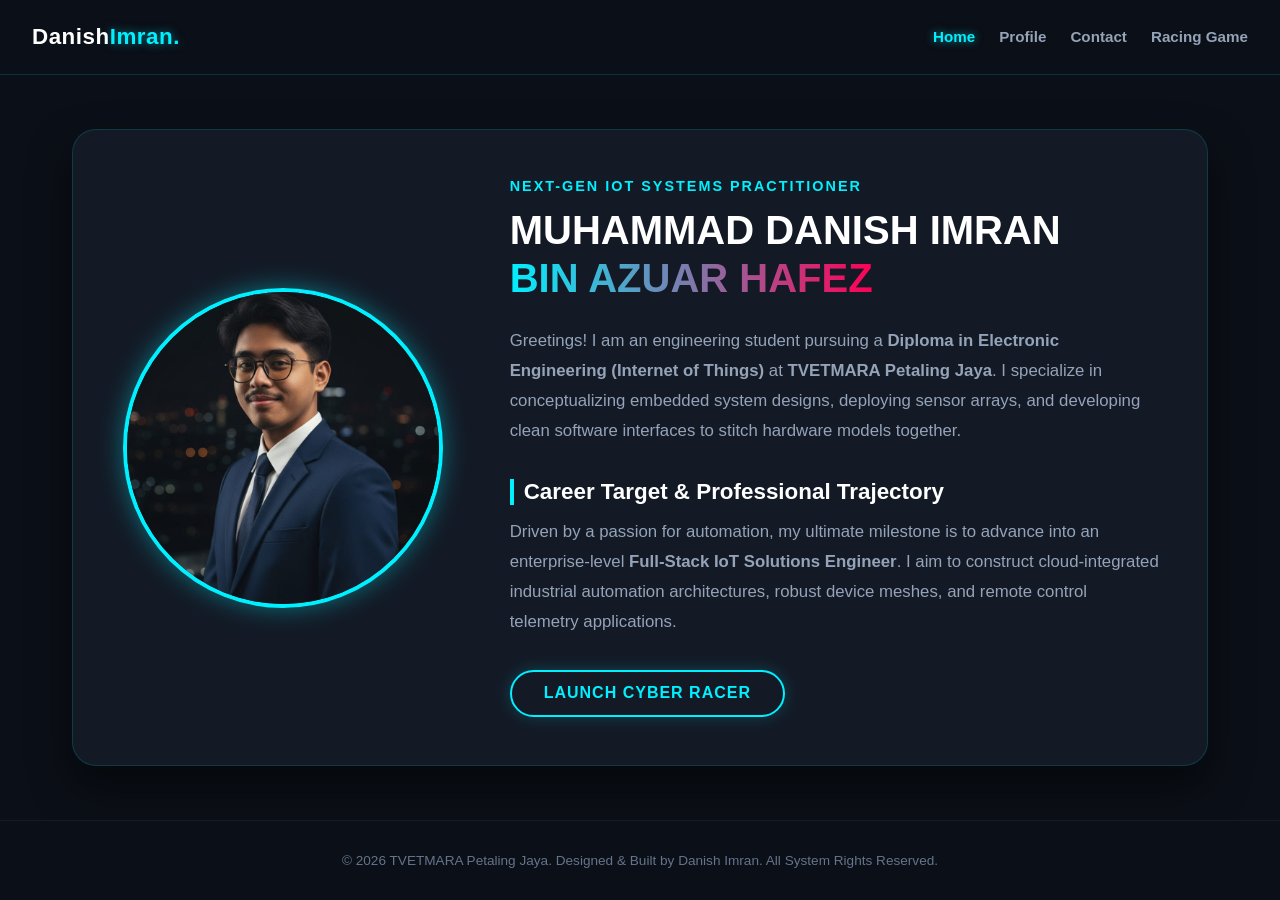
==== commit 249b1e6d: "Update index.html" ====
--- a/index.html
+++ b/index.html
@@ -30,10 +30,14 @@
 
                 <div class="hero-text">
                     <div class="subtitle">Next-Gen IoT Systems Practitioner</div>
-                    <h1>Welcome to My Innovation Hub</h1>
+                    
+                    <h1 style="font-size: 2.5rem; line-height: 1.2; margin-top: 0.5rem; margin-bottom: 1.5rem; font-weight: 900;">
+                        MUHAMMAD DANISH IMRAN <br>
+                        <span style="background: linear-gradient(to right, #00f0ff, #ff0055); -webkit-background-clip: text; -webkit-text-fill-color: transparent;">BIN AZUAR HAFEZ</span>
+                    </h1>
                     
                     <p>
-                        Greetings! I am an engineering student pursuing a <strong>Diploma in Electronic Engineering (Internet of Things)</strong> at <strong>TVETMARA Petaling Jaya</strong>[cite: 8]. I specialize in conceptualizing embedded system designs, deploying sensor arrays, and developing clean software interfaces to stitch hardware models together.
+                        Greetings! I am an engineering student pursuing a <strong>Diploma in Electronic Engineering (Internet of Things)</strong> at <strong>TVETMARA Petaling Jaya</strong>. I specialize in conceptualizing embedded system designs, deploying sensor arrays, and developing clean software interfaces to stitch hardware models together.
                     </p>
 
                     <div class="section-title-gempak">Career Target & Professional Trajectory</div>
@@ -49,7 +53,7 @@
     </main>
 
     <footer>
-        <p>&copy; 2026 TVETMARA Petaling Jaya. Designed & Built by Danish Imran. All System Rights Reserved. [cite: 19]</p>
+        <p>&copy; 2026 TVETMARA Petaling Jaya. Designed & Built by Danish Imran. All System Rights Reserved.</p>
     </footer>
 
 </body>
--- a/style.css
+++ b/style.css
@@ -1,17 +1,6 @@
-/* ==========================================
-   PREMIUM NEON CYBERPUNK DARK THEME (FIXED)
-   ========================================== */
-
-:root {
-    --bg-main: #0b0f19;       
-    --bg-card: #131a26;       
-    --primary: #00f0ff;       
-    --accent: #ff0055;        
-    --text-white: #ffffff;
-    --text-gray: #94a3b8;
-    --neon-glow: 0 0 20px rgba(0, 240, 255, 0.3);
-}
-
+/* ==========================================================================
+   1. UNIVERSAL RESET & CYBERPUNK CORE BASE
+   ========================================================================== */
 * {
     margin: 0;
     padding: 0;
@@ -20,228 +9,326 @@
 }
 
 body {
-    background-color: var(--bg-main);
-    color: var(--text-white);
-    line-height: 1.6;
+    background-color: #0b0f17;
+    color: #ffffff;
     overflow-x: hidden;
-}
-
-/* Premium Glassmorphism Navbar */
-header {
-    background: rgba(11, 15, 25, 0.9);
-    backdrop-filter: blur(12px);
-    position: sticky;
-    top: 0;
-    z-index: 1000;
-    border-bottom: 2px solid rgba(0, 240, 255, 0.1);
-}
-
+    width: 100%;
+    min-height: 100vh;
+    display: flex;
+    flex-direction: column;
+}
+
+/* ==========================================================================
+   2. RESPONSIVE NAVBAR SYSTEMS
+   ========================================================================== */
 .navbar {
     display: flex;
     justify-content: space-between;
     align-items: center;
-    padding: 1.2rem 2rem;
+    padding: 1.5rem 2rem;
+    background: #0b0f17;
+    border-bottom: 1px solid rgba(0, 240, 255, 0.15);
+    width: 100%;
+}
+
+.logo {
+    font-size: 1.4rem;
+    font-weight: 800;
+    color: #fff;
+    letter-spacing: 0.5px;
+    white-space: nowrap;
+}
+
+.logo span {
+    color: #00f0ff;
+    text-shadow: 0 0 10px rgba(0, 240, 255, 0.5);
+}
+
+.nav-links {
+    display: flex;
+    list-style: none;
+    gap: 1.5rem;
+    align-items: center;
+}
+
+.nav-links a {
+    color: #94a3b8;
+    text-decoration: none;
+    font-size: 0.95rem;
+    font-weight: 600;
+    transition: all 0.2s ease;
+    white-space: nowrap;
+}
+
+.nav-links a:hover, 
+.nav-links a.active {
+    color: #00f0ff;
+    text-shadow: 0 0 8px rgba(0, 240, 255, 0.6);
+}
+
+/* ==========================================================================
+   3. HOME PAGE Layout (.card-gempak & .hero-flex)
+   ========================================================================== */
+main {
+    flex: 1;
+    display: flex;
+    justify-content: center;
+    align-items: center;
+    padding: 3rem 2rem;
+    width: 100%;
     max-width: 1200px;
     margin: 0 auto;
 }
 
-.logo {
-    font-size: 1.6rem;
+.card-gempak {
+    background: #131a26;
+    border: 1px solid rgba(0, 240, 255, 0.15);
+    border-radius: 24px;
+    padding: 3rem;
+    width: 100%;
+    box-shadow: 0 20px 40px rgba(0, 0, 0, 0.5);
+}
+
+.hero-flex {
+    display: flex;
+    align-items: center;
+    gap: 4rem; /* Jarak antara gambar dan teks di komputer */
+}
+
+.profile-wrapper {
+    flex: 1;
+    display: flex;
+    justify-content: center;
+    min-width: 300px;
+}
+
+.profile-img-gempak {
+    width: 320px;
+    height: 320px;
+    object-fit: cover;
+    border-radius: 50%;
+    border: 4px solid #00f0ff;
+    box-shadow: 0 0 25px rgba(0, 240, 255, 0.4);
+}
+
+.hero-text {
+    flex: 2;
+    min-width: 300px;
+}
+
+.subtitle {
+    color: #00f0ff;
+    text-transform: uppercase;
+    letter-spacing: 2px;
+    font-size: 0.9rem;
+    font-weight: 700;
+    margin-bottom: 0.75rem;
+}
+
+.hero-text h1 {
+    font-size: 2.8rem;
     font-weight: 900;
-    letter-spacing: 2px;
-    color: var(--text-white);
-    text-transform: uppercase;
-}
-
-.logo span {
-    color: var(--primary);
-    text-shadow: 0 0 10px var(--primary);
-}
-
-.nav-links {
-    list-style: none;
-    display: flex;
-}
-
-.nav-links li {
-    margin-left: 20px;
-}
-
-.nav-links a {
-    color: var(--text-gray);
+    margin-bottom: 1.5rem;
+    line-height: 1.2;
+}
+
+.hero-text p {
+    color: #94a3b8;
+    line-height: 1.8;
+    font-size: 1.05rem;
+    margin-bottom: 2rem;
+}
+
+.section-title-gempak {
+    color: #fff;
+    font-size: 1.4rem;
+    font-weight: 700;
+    margin-bottom: 0.75rem;
+    border-left: 4px solid #00f0ff;
+    padding-left: 10px;
+}
+
+/* BUTTON CYBER */
+.btn-cyber {
+    display: inline-block;
+    background: transparent;
+    color: #00f0ff;
+    border: 2px solid #00f0ff;
+    padding: 0.8rem 2rem;
+    border-radius: 50px;
+    font-size: 1rem;
+    font-weight: 700;
     text-decoration: none;
-    font-weight: 700;
-    font-size: 0.9rem;
     text-transform: uppercase;
     letter-spacing: 1px;
-    padding: 0.6rem 1.2rem;
-    border-radius: 50px;
-    transition: all 0.4s ease;
-    border: 1px solid transparent;
-}
-
-.nav-links a:hover, .nav-links a.active {
-    color: var(--primary);
+    box-shadow: 0 0 15px rgba(0, 240, 255, 0.2);
+    transition: all 0.3s ease;
+}
+
+.btn-cyber:hover {
+    background: #00f0ff;
+    color: #0b0f17;
+    box-shadow: 0 0 25px rgba(0, 240, 255, 0.6);
+    transform: translateY(-2px);
+}
+
+/* ==========================================================================
+   4. PROFILE PAGE TABLE BASE STYLES
+   ========================================================================== */
+table {
+    width: 100%;
+    border-collapse: collapse;
+    margin-top: 1.5rem;
+    background: rgba(19, 26, 38, 0.4);
+    border-radius: 8px;
+    overflow: hidden;
+}
+
+th, td {
+    padding: 1.2rem 1rem;
+    text-align: left;
+    border-bottom: 1px solid rgba(255, 255, 255, 0.05);
+}
+
+th {
+    color: #00f0ff;
+    font-weight: 700;
     background: rgba(0, 240, 255, 0.05);
-    border-color: var(--primary);
-    box-shadow: var(--neon-glow);
-}
-
-/* Main Content Layout Container */
-main {
-    max-width: 1100px;
-    margin: 4rem auto;
-    padding: 0 2rem;
-    min-height: 75vh;
-}
-
-/* Main Gempak Card Component */
-.card-gempak {
-    background: var(--bg-card);
-    border: 1px solid rgba(0, 240, 255, 0.15);
-    border-radius: 24px;
-    padding: 3.5rem;
-    box-shadow: 0 20px 40px rgba(0, 0, 0, 0.5);
-    position: relative;
-    overflow: hidden;
-}
-
-.card-gempak::before {
-    content: '';
-    position: absolute;
-    top: 0;
-    left: 0;
-    width: 100%;
-    height: 4px;
-    background: linear-gradient(90deg, var(--primary), var(--accent));
-}
-
-/* Flexbox Layout to lock Image and Text Side-by-Side */
-.hero-flex {
-    display: flex;
-    align-items: center;
-    gap: 4rem;
-}
-
-/* Force Image Box to Stay at Exactly 240px x 240px Without Blowing Up */
-.profile-wrapper {
-    position: relative;
-    width: 240px;
-    height: 240px;
-    flex-shrink: 0; /* Menghalang gambar daripada membesar atau mengecil */
-}
-
-.profile-wrapper::after {
-    content: '';
-    position: absolute;
-    top: -6px; left: -6px; right: -6px; bottom: -6px;
-    border-radius: 50%;
-    background: linear-gradient(135deg, var(--primary), var(--accent));
-    z-index: 1;
-    box-shadow: 0 0 20px rgba(0, 240, 255, 0.4);
-}
-
-.profile-img-gempak {
-    width: 100%;
-    height: 100%;
-    border-radius: 50%;
-    object-fit: cover;         /* Memotong bucu gambar menegak secara automatik */
-    object-position: center;   /* Sentiasa fokus bahagian tengah muka */
-    position: relative;
-    z-index: 2;
-    border: 4px solid var(--bg-card);
-    display: block;
-}
-
-/* Typography Content Layout */
-.hero-text {
-    flex: 1;
-}
-
-.hero-text .subtitle {
-    color: var(--primary);
-    font-size: 1.1rem;
-    font-weight: 700;
-    text-transform: uppercase;
-    letter-spacing: 2px;
-    margin-bottom: 0.5rem;
-}
-
-.hero-text h1 {
-    font-size: 2.5rem;
-    font-weight: 900;
-    margin-bottom: 1.5rem;
-    background: linear-gradient(to right, #ffffff, #a5f3fc);
-    -webkit-background-clip: text;
-    -webkit-text-fill-color: transparent;
-}
-
-.hero-text p {
-    color: var(--text-gray);
-    font-size: 1.05rem;
-    margin-bottom: 1.5rem;
-    text-align: justify;
-}
-
-.section-title-gempak {
-    font-size: 1.3rem;
-    color: #fff;
-    margin-top: 2rem;
-    margin-bottom: 0.8rem;
-    display: flex;
-    align-items: center;
-    gap: 10px;
-    font-weight: 700;
-}
-
-.section-title-gempak::before {
-    content: '';
-    display: inline-block;
-    width: 10px;
-    height: 10px;
-    background-color: var(--accent);
-    box-shadow: 0 0 10px var(--accent);
-    border-radius: 50%;
-}
-
-/* Action Trigger Button */
-.btn-cyber {
-    display: inline-block;
-    background: linear-gradient(135deg, var(--primary), #00b4d8);
-    color: #000;
-    font-weight: 800;
-    text-transform: uppercase;
-    letter-spacing: 1.5px;
-    padding: 0.9rem 2.2rem;
-    border-radius: 12px;
-    text-decoration: none;
-    box-shadow: 0 5px 20px rgba(0, 240, 255, 0.3);
-    transition: all 0.3s ease;
-    margin-top: 1rem;
-}
-
-.btn-cyber:hover {
-    transform: translateY(-3px);
-    box-shadow: 0 8px 25px rgba(0, 240, 255, 0.5);
-}
-
-/* Footer Element */
+}
+
+/* ==========================================================================
+   5. GLOBAL FOOTER
+   ========================================================================== */
 footer {
     text-align: center;
-    padding: 2.5rem;
-    color: var(--text-gray);
+    padding: 2rem;
+    color: #64748b;
     font-size: 0.85rem;
     border-top: 1px solid rgba(255, 255, 255, 0.05);
-}
-
-/* Responsive Structural Adjustments */
-@media (max-width: 850px) {
+    background: #0b0f17;
+}
+
+/* ==========================================================================
+   6. RESPONSIVE MOBILE OPTIMIZATION (MEDIA QUERY < 768px)
+   ========================================================================== */
+@media (max-width: 768px) {
+    
+    /* Perbaikan Susunan Navbar */
+    .navbar {
+        flex-direction: column;
+        gap: 1.2rem;
+        padding: 1.8rem 1rem 1rem 1rem;
+        text-align: center;
+    }
+
+    .nav-links {
+        justify-content: center;
+        flex-wrap: wrap;
+        gap: 0.8rem 1.2rem;
+        width: 100%;
+    }
+
+    .nav-links a {
+        font-size: 0.85rem;
+    }
+
+    /* Perbaikan Total Struktur HOME PAGE (Menegak Semula di Fon) */
+    main {
+        padding: 1.5rem 1rem;
+    }
+
+    .card-gempak {
+        padding: 1.5rem;
+        border-radius: 16px;
+    }
+
     .hero-flex {
-        flex-direction: column;
+        flex-direction: column; /* Gambar naik ke atas, teks turun ke bawah */
+        gap: 2rem;
+    }
+
+    .profile-wrapper {
+        min-width: 100%;
+    }
+
+    .profile-img-gempak {
+        width: 220px;
+        height: 220px; /* Saiz gambar dikecilkan sedikit di skrin fon */
+    }
+
+    .hero-text h1 {
+        font-size: 1.8rem;
         text-align: center;
-        gap: 2.5rem;
-    }
+    }
+
+    .subtitle {
+        text-align: center;
+    }
+
     .hero-text p {
+        font-size: 0.95rem;
+        text-align: justify;
+    }
+
+    .btn-cyber {
+        display: block;
         text-align: center;
-    }
-}
+        margin: 0 auto;
+    }
+
+    /* Perbaikan Jadual PROFILE PAGE Jadi Kad Menegak */
+    table, thead, tbody, th, td, tr {
+        display: block;
+        width: 100%;
+    }
+
+    thead {
+        display: none;
+    }
+
+    tr {
+        margin-bottom: 1.5rem;
+        background: rgba(255, 255, 255, 0.02);
+        border: 1px solid rgba(0, 240, 255, 0.1);
+        border-radius: 12px;
+        padding: 1rem;
+    }
+
+    td {
+        text-align: left;
+        padding: 0.5rem 0;
+        border-bottom: none;
+        font-size: 0.9rem;
+    }
+
+    /* Label Dinamik untuk Info Jadual */
+    td:nth-of-type(1)::before {
+        content: "Timeline: ";
+        color: #00f0ff;
+        font-weight: bold;
+        display: block;
+        font-size: 0.75rem;
+        text-transform: uppercase;
+        margin-bottom: 0.2rem;
+    }
+
+    td:nth-of-type(2)::before {
+        content: "Institution / Domain: ";
+        color: #00f0ff;
+        font-weight: bold;
+        display: block;
+        font-size: 0.75rem;
+        text-transform: uppercase;
+        margin-bottom: 0.2rem;
+    }
+
+    td:nth-of-type(3)::before {
+        content: "Certification / Expertise: ";
+        color: #00f0ff;
+        font-weight: bold;
+        display: block;
+        font-size: 0.75rem;
+        text-transform: uppercase;
+        margin-bottom: 0.2rem;
+    }
+}
